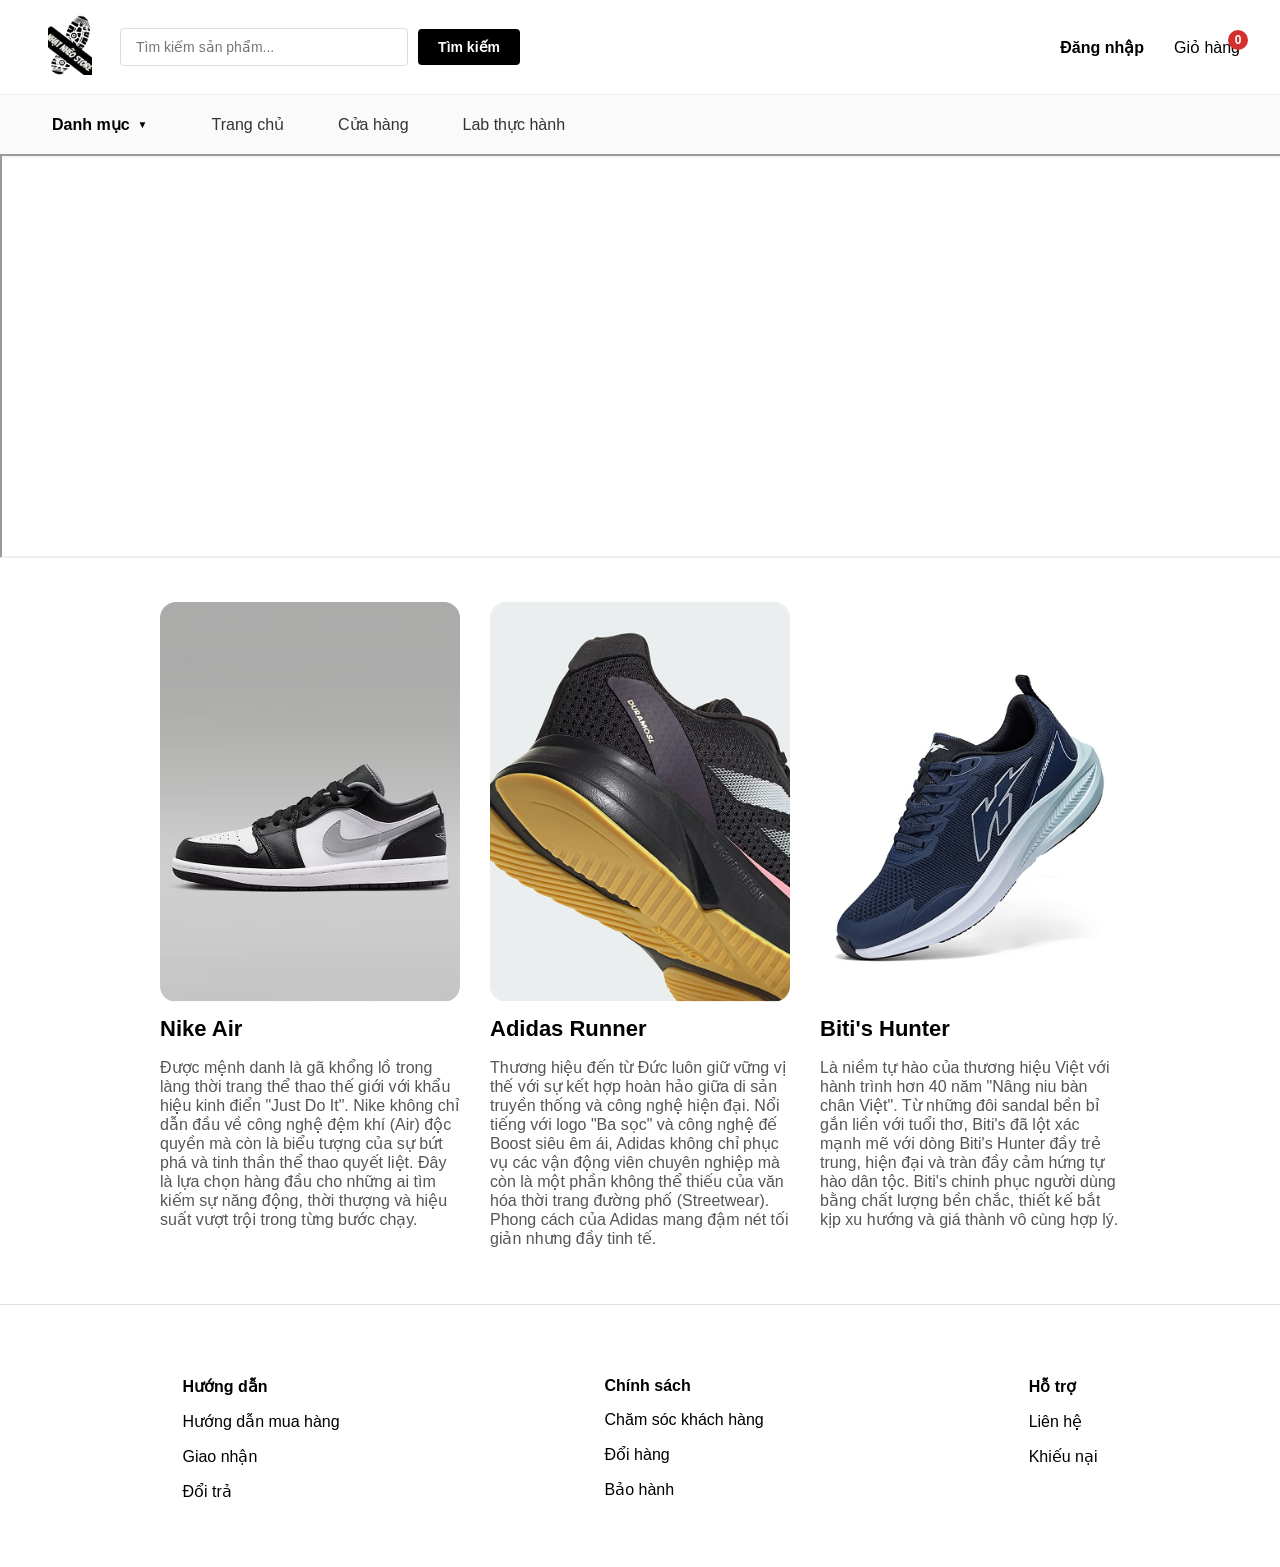
==== index.html @ 2aad176a "upload source code" ====
<!DOCTYPE html>

<html lang="vi">
<head>
  <meta charset="UTF-8">
  <title>Nhạt Nhẽo Store</title>
  <link rel="stylesheet" href="style.css">
</head>
<body>


  <header class="header">
    <div class="header-top">
      <div class="logo-search">
        <div class="logo-block">
          <a href="index.html" class="logo-link">
            <img src="image/LogoFix4.PNG" class="logo" alt="Logo">
          </a>
        </div>
        <div class="search-box">
          <input type="text" placeholder="Tìm kiếm sản phẩm...">
          <button class="search-btn">Tìm kiếm</button>
        </div>
      </div>
      <div class="header-actions">
        <a href="#" class="login-link">Đăng nhập</a>
        <div class="cart-icon">
          <span class="cart-count">0</span>
          <span>Giỏ hàng</span>
        </div>
      </div>
    </div>


    <nav class="nav">
      <div class="nav-categories">
        <span class="category-label">Danh mục</span>
        <ul class="category-list">
          <li><a href="nam.html">Nam</a></li>
          <li><a href="nu.html">Nữ</a></li>
        </ul>
      </div>
      <ul class="nav-menu">
        <li><a href="index.html">Trang chủ</a></li>
        <li><a href="nam.html">Cửa hàng</a></li>
        <li><a href="labs.html">Lab thực hành</a></li>
      </ul>
    </nav>
  </header>


  <section class="video">
    <iframe src="https://www.youtube.com/embed/BHegR986eT4" allowfullscreen></iframe>
  </section>


  <section class="products">
    <div class="card">
      <img src="image/Image1.png" alt="Giày Nike nam">
      <h3>Nike Air</h3>
      <p>Được mệnh danh là gã khổng lồ trong làng thời trang thể thao thế giới với khẩu hiệu kinh điển "Just Do It". Nike không chỉ dẫn đầu về công nghệ đệm khí (Air) độc quyền mà còn là biểu tượng của sự bứt phá và tinh thần thể thao quyết liệt. Đây là lựa chọn hàng đầu cho những ai tìm kiếm sự năng động, thời thượng và hiệu suất vượt trội trong từng bước chạy.</p>
    </div>
    <div class="card">
      <img src="image/Image2.png" alt="Giày Adidas nam">
      <h3>Adidas Runner</h3>
      <p>Thương hiệu đến từ Đức luôn giữ vững vị thế với sự kết hợp hoàn hảo giữa di sản truyền thống và công nghệ hiện đại. Nổi tiếng với logo "Ba sọc" và công nghệ đế Boost siêu êm ái, Adidas không chỉ phục vụ các vận động viên chuyên nghiệp mà còn là một phần không thể thiếu của văn hóa thời trang đường phố (Streetwear). Phong cách của Adidas mang đậm nét tối giản nhưng đầy tinh tế.</p>
    </div>
    <div class="card">
      <img src="image/Image3.png" alt="Giày Biti's nam">
      <h3>Biti's Hunter</h3>
      <p>Là niềm tự hào của thương hiệu Việt với hành trình hơn 40 năm "Nâng niu bàn chân Việt". Từ những đôi sandal bền bỉ gắn liền với tuổi thơ, Biti's đã lột xác mạnh mẽ với dòng Biti's Hunter đầy trẻ trung, hiện đại và tràn đầy cảm hứng tự hào dân tộc. Biti's chinh phục người dùng bằng chất lượng bền chắc, thiết kế bắt kịp xu hướng và giá thành vô cùng hợp lý.</p>
    </div>
  </section>


  <footer class="footer">
    <div class="footer-col">
      <h4>Hướng dẫn</h4>
      <p>Hướng dẫn mua hàng</p>
      <p>Giao nhận</p>
      <p>Đổi trả</p>
    </div>
    <div class="footer-col">
      <h4>Chính sách</h4>
      <p>Chăm sóc khách hàng</p>
      <p>Đổi hàng</p>
      <p>Bảo hành</p>
    </div>
    <div class="footer-col">
      <h4>Hỗ trợ</h4>
      <p>Liên hệ</p>
      <p>Khiếu nại</p>
    </div>
  </footer>

</body>
</html>
---- style.css ----
body {
font-family: Arial, sans-serif;
margin: 0;
}

.header {
background: #fff;
box-shadow: 0 2px 4px rgba(0,0,0,0.1);
}

.header-top {
display: flex;
align-items: center;
justify-content: space-between;
padding: 15px 40px;
gap: 30px;
}

.logo-search {
display: flex;
align-items: center;
gap: 20px;
flex: 1;
}

.logo-block {
display: flex;
flex-direction: column;
align-items: flex-start;
gap: 8px;
}

.logo-link {
text-decoration: none;
}

.logo {
width: 60px;
height: 60px;
object-fit: contain;
}

.search-box {
display: flex;
align-items: center;
gap: 10px;
flex: 1;
max-width: 400px;
}

.search-box input {
flex: 1;
padding: 10px 15px;
border: 1px solid #ddd;
border-radius: 4px;
font-size: 14px;
}

.search-box input:focus {
outline: none;
border-color: #000;
}

.search-btn {
padding: 10px 20px;
background: #000;
color: #fff;
border: none;
border-radius: 4px;
cursor: pointer;
font-size: 14px;
font-weight: bold;
}

.search-btn:hover {
background: #333;
}

.header-actions {
display: flex;
align-items: center;
gap: 30px;
}

.login-link {
text-decoration: none;
color: #000;
font-weight: bold;
cursor: pointer;
}

.login-link:hover {
color: #666;
}

.cart-icon {
display: flex;
align-items: center;
gap: 5px;
cursor: pointer;
position: relative;
}

.cart-count {
position: absolute;
top: -8px;
right: -8px;
background: #d32f2f;
color: #fff;
border-radius: 50%;
width: 20px;
height: 20px;
display: flex;
align-items: center;
justify-content: center;
font-size: 12px;
font-weight: bold;
}

/* NAV */
.nav {
display: flex;
align-items: center;
gap: 40px;
padding: 12px 40px;
background: rgba(0,0,0,0.02);
border-top: 1px solid #eee;
}

.nav-categories {
position: relative;
}

.category-label {
font-weight: bold;
color: #000;
cursor: pointer;
padding: 8px 12px;
border-radius: 4px;
display: flex;
align-items: center;
gap: 8px;
}

.category-label::after {
content: "▼";
font-size: 10px;
}

.category-label:hover {
background: rgba(0,0,0,0.05);
}

.category-list {
list-style: none;
margin: 0;
padding: 0;
position: absolute;
top: 100%;
left: 0;
background: #fff;
border: 1px solid #ddd;
border-radius: 4px;
min-width: 150px;
display: none;
z-index: 100;
box-shadow: 0 4px 8px rgba(0,0,0,0.1);
}

.nav-categories:hover .category-list {
display: block;
}

.category-list li {
padding: 0;
}

.category-list a {
display: block;
padding: 10px 16px;
text-decoration: none;
color: #333;
font-size: 14px;
border-bottom: 1px solid #eee;
}

.category-list li:last-child a {
border-bottom: none;
}

.category-list a:hover,
.category-list a.active {
background: rgba(0,0,0,0.05);
color: #000;
font-weight: bold;
}

.nav-menu {
list-style: none;
margin: 0;
padding: 0;
display: flex;
gap: 30px;
}

.nav-menu a {
text-decoration: none;
color: #333;
font-weight: 500;
padding: 8px 12px;
border-radius: 4px;
transition: background 0.2s, color 0.2s;
}

.nav-menu a:hover,
.nav-menu a.active {
background: rgba(0,0,0,0.1);
color: #000;
font-weight: bold;
}


.video {
width: 100%;
}

.video iframe {
width: 100%;
height: 400px;
}

.category-title {
text-align: center;
margin: 30px 0;
}

.category-title h2 {
font-size: 28px;
color: #333;
margin: 0;
}

.products {
display: grid;
grid-template-columns: repeat(auto-fit, minmax(260px, 1fr));
gap: 24px;
padding: 0 40px 40px;
}

.product-card {
background: #fff;
border: 1px solid #eee;
border-radius: 20px;
overflow: hidden;
box-shadow: 0 12px 30px rgba(0,0,0,0.06);
transition: transform 0.2s ease, box-shadow 0.2s ease;
}

.product-card:hover {
transform: translateY(-4px);
box-shadow: 0 16px 35px rgba(0,0,0,0.08);
}

.product-card img {
width: 100%;
height: 260px;
object-fit: cover;
display: block;
}

.product-content {
padding: 18px 20px 24px;
}

.product-label {
display: inline-block;
margin-bottom: 10px;
color: #d32f2f;
font-size: 12px;
font-weight: 700;
text-transform: uppercase;
letter-spacing: 0.08em;
}

.product-title {
font-size: 18px;
margin: 0 0 8px;
color: #111;
}

.product-subtitle {
margin: 0 0 14px;
color: #555;
font-size: 14px;
}

.product-price {
margin: 0;
font-size: 18px;
font-weight: 700;
color: #000;
}


/* BUTTON */
.shop-btn {
text-align: center;
font-size: 30px;
margin: 30px 0;
font-weight: bold;
}

.products {
display: flex;
justify-content: center;
gap: 30px;
padding: 40px;
flex-wrap: wrap;
}

.card {
width: 300px;
}

.card img {
width: 100%;
border-radius: 16px;
}

.no-products {
font-size: 18px;
color: #333;
text-align: center;
width: 100%;
}

.card h3 {
font-size: 22px;
margin: 10px 0;
}

.card p {
color: #555;
}

/* FOOTER */
.footer {
display: flex;
justify-content: space-around;
padding: 50px;
border-top: 1px solid #ddd;
}

.footer-col h4 {
margin-bottom: 10px;
}
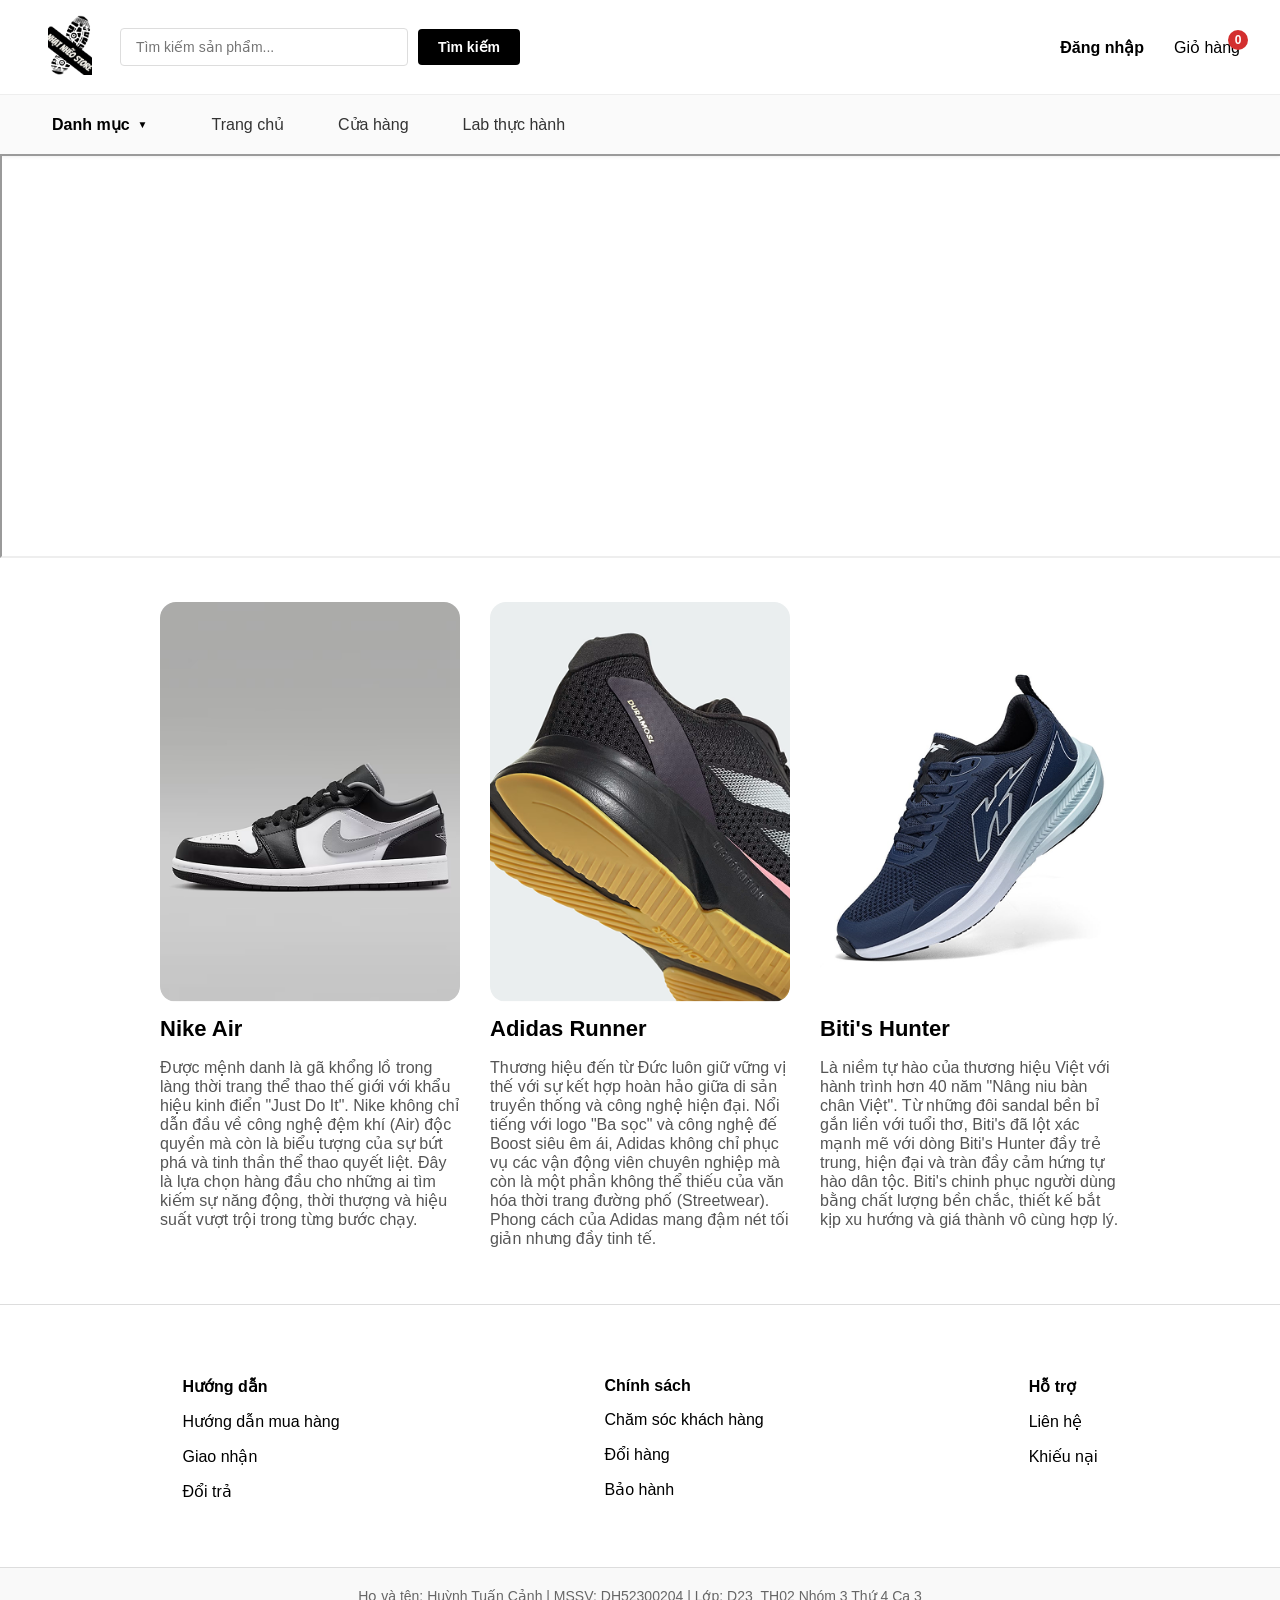
==== commit 8b1ca152: "fix 1" ====
--- a/index.html
+++ b/index.html
@@ -74,22 +74,27 @@
 
 
   <footer class="footer">
-    <div class="footer-col">
-      <h4>Hướng dẫn</h4>
-      <p>Hướng dẫn mua hàng</p>
-      <p>Giao nhận</p>
-      <p>Đổi trả</p>
+    <div class="footer-content">
+      <div class="footer-col">
+        <h4>Hướng dẫn</h4>
+        <p>Hướng dẫn mua hàng</p>
+        <p>Giao nhận</p>
+        <p>Đổi trả</p>
+      </div>
+      <div class="footer-col">
+        <h4>Chính sách</h4>
+        <p>Chăm sóc khách hàng</p>
+        <p>Đổi hàng</p>
+        <p>Bảo hành</p>
+      </div>
+      <div class="footer-col">
+        <h4>Hỗ trợ</h4>
+        <p>Liên hệ</p>
+        <p>Khiếu nại</p>
+      </div>
     </div>
-    <div class="footer-col">
-      <h4>Chính sách</h4>
-      <p>Chăm sóc khách hàng</p>
-      <p>Đổi hàng</p>
-      <p>Bảo hành</p>
-    </div>
-    <div class="footer-col">
-      <h4>Hỗ trợ</h4>
-      <p>Liên hệ</p>
-      <p>Khiếu nại</p>
+    <div class="footer-info">
+      <p>Họ và tên: Huỳnh Tuấn Cảnh | MSSV: DH52300204 | Lớp: D23_TH02 Nhóm 3 Thứ 4 Ca 3</p>
     </div>
   </footer>
 
--- a/style.css
+++ b/style.css
@@ -346,9 +346,27 @@
 /* FOOTER */
 .footer {
 display: flex;
+flex-direction: column;
+border-top: 1px solid #ddd;
+}
+
+.footer-content {
+display: flex;
 justify-content: space-around;
 padding: 50px;
+}
+
+.footer-info {
+text-align: center;
+padding: 20px;
+background: #f9f9f9;
 border-top: 1px solid #ddd;
+}
+
+.footer-info p {
+margin: 0;
+font-size: 14px;
+color: #666;
 }
 
 .footer-col h4 {
